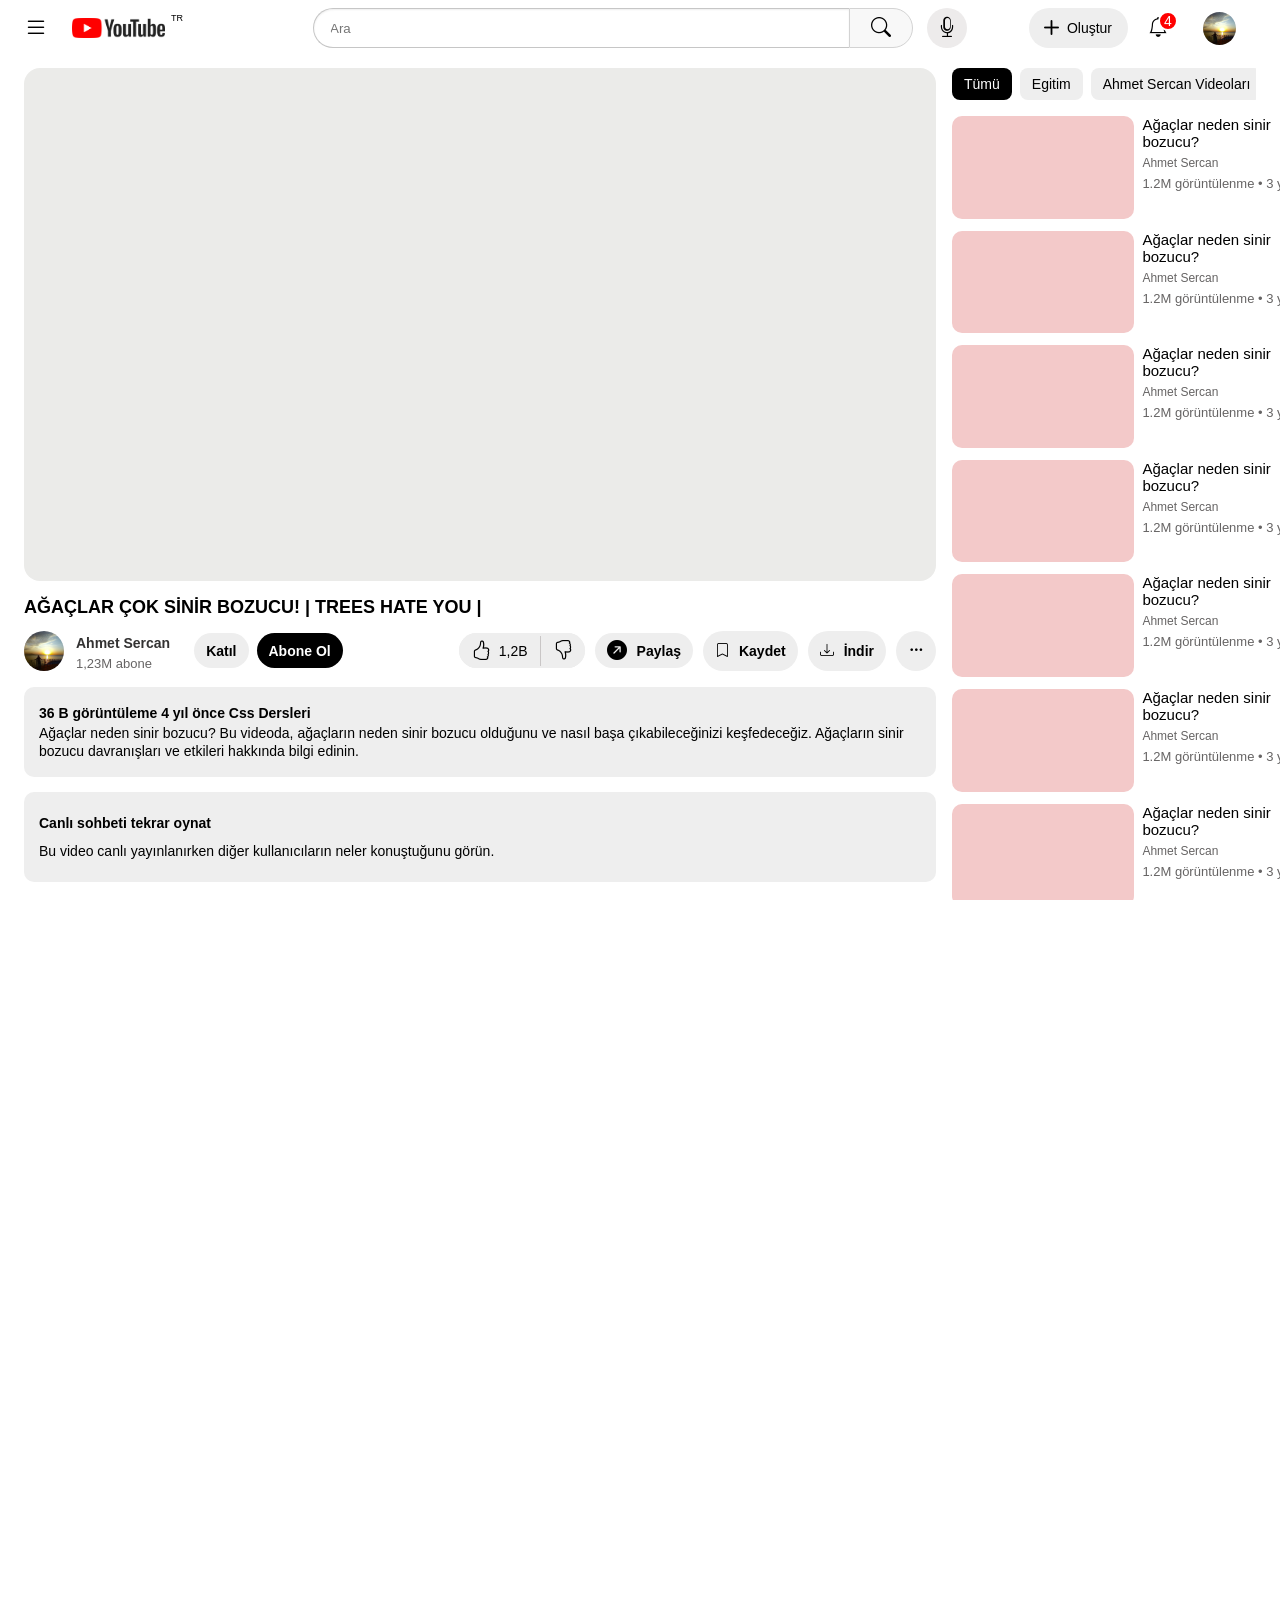
==== youtube-video-syfasi.html @ 2ee45dc4 "baslık degiştirme" ====
<!doctype html>
<html lang="en">
    <head>
        <meta charset="UTF-8" />
        <meta name="viewport" content="width=device-width, initial-scale=1.0" />
        <title>YouTube</title>
        <link rel="stylesheet" href="youtube-video-syfası.css" />
        <link rel="icon" type="image/svg+xml" href="youtube-svgrepo-com.svg" />
        <title>YouTube</title>
        <link
            href="https://cdn.jsdelivr.net/npm/bootstrap-icons@1.11.3/font/bootstrap-icons.css"
            rel="stylesheet"
            YouTubex
            Premium
        />
    </head>
    <body>
        <div class="header">
            <div class="header-left">
                <div class="justify">
                    <i class="bi bi-list"></i>
                </div>
                <div class="youtube-icon">
                    <img src="YouTube_Logo_2017.svg.png" alt="YouTube Logo" />
                    <p>TR</p>
                </div>
            </div>
            <div class="header-center">
                <div class="input-dis">
                    <div class="input-t">
                        <input placeholder="Ara" type="text" />
                    </div>
                    <button class="search-button">
                        <i class="bi bi-search"></i>
                    </button>
                </div>
                <div class="mini-input">
                    <button class="">
                        <i class="bi bi-search"></i>
                    </button>
                </div>
                <button class="mic">
                    <i class="bi bi-mic"></i>
                </button>
            </div>
            <div class="header-right">
                <div class="olustur">
                    <i class="arti bi bi-plus"></i>
                    <p>Oluştur</p>
                </div>
                <div class="bildirim">
                    <i class="bi bi-bell"></i>
                    <span class="bildirim-red">4</span>
                </div>
                <div class="header-foto">
                    <img src="ahmet-foto.png" alt="ahmet foto" />
                </div>
            </div>
        </div>
        <div class="video-container">
            <div class="video-sol">
                <div class="video-yeri"></div>
                <div class="yan-bosluklar">
                    <h3 class="video-title">
                        AĞAÇLAR ÇOK SİNİR BOZUCU! | TREES HATE YOU |
                    </h3>
                    <div class="video-nav">
                        <div class="video-nav-sol">
                            <div class="kanal-foto">
                                <img src="ahmet-foto.png" alt="kanal foto" />
                                <div class="kanal-text">
                                    <div class="kanal-isim">Ahmet Sercan</div>
                                    <div class="kanal-abone-sayisi">
                                        1,23M abone
                                    </div>
                                </div>
                            </div>
                            <div class="katil-btn">Katıl</div>
                            <div class="Abone-ol">Abone Ol</div>
                        </div>
                        <div class="video-nav-sag">
                            <div class="likeler">
                                <div class="like-btn">
                                    <i class="bi bi-hand-thumbs-up"></i>
                                    <span>1,2B</span>
                                </div>
                                <div class="dik-like-cizgi"></div>
                                <div class="dislike-btn">
                                    <i class="bi bi-hand-thumbs-down"></i>
                                </div>
                            </div>
                            <div class="paylas-btn">
                                <i class="bi bi-arrow-up-right-circle-fill"></i>
                                Paylaş
                            </div>
                            <div class="kaydet-btn">
                                <i class="bi bi-bookmark"></i>
                                Kaydet
                            </div>
                            <div class="indir-btn">
                                <i class="bi bi-download"></i>
                                İndir
                            </div>
                            <div class="uc-nokta-btn">
                                <i class="bi bi-three-dots"></i>
                            </div>
                        </div>
                    </div>
                    <div class="video-nav-aciklama-container">
                        <div class="video-nav-aciklama">
                            <div class="aciklama-baslik">
                                36 B görüntüleme 4 yıl önce Css Dersleri
                            </div>
                            Ağaçlar neden sinir bozucu? Bu videoda, ağaçların
                            neden sinir bozucu olduğunu ve nasıl başa
                            çıkabileceğinizi keşfedeceğiz. Ağaçların sinir
                            bozucu davranışları ve etkileri hakkında bilgi
                            edinin.
                        </div>
                        <div class="video-nav-aciklama">
                            <div class="aciklama-baslik-canli">
                                Canlı sohbeti tekrar oynat
                            </div>
                            Bu video canlı yayınlanırken diğer kullanıcıların
                            neler konuştuğunu görün.
                        </div>
                    </div>
                    <div class="video-yorum-container">
                        <div class="yorum-baslik">
                            <div class="yorum-sayisi">1,234 Yorum</div>
                            <div class="yorum-sirala">
                                <i class="bi bi-list-stars"></i> Sıralama ölçütü
                            </div>
                        </div>
                        <div class="yorum-input">
                            <img src="ahmet-foto.png" alt="ahmet foto" />
                            <input type="text" placeholder="Yorum ekleyin..." />
                        </div>

                        <div class="yorum-item">
                            <img src="ahmet-foto.png" alt="ahmet foto" />
                            <div class="yorum-item-orta">
                                <div class="yorum-title">
                                    @sercan
                                    <p>3 yıl önce</p>
                                </div>
                                <div class="yorum-text">
                                    Bu video çok iyi bir video, teşekkürler.
                                </div>
                                <div class="yorum-begeni">
                                    <i class="bi bi-hand-thumbs-up"></i>
                                    <span>13</span>
                                    <i class="bi bi-hand-thumbs-down"></i>
                                    <p>Yanıtla</p>
                                </div>
                            </div>
                            <div class="yorum-item-sag">
                                <i class="bi bi-three-dots-vertical"></i>
                            </div>
                        </div>
                        <div class="yorum-item">
                            <img src="ahmet-foto.png" alt="ahmet foto" />
                            <div class="yorum-item-orta">
                                <div class="yorum-title">
                                    @sercan
                                    <p>3 yıl önce</p>
                                </div>
                                <div class="yorum-text">
                                    Bu video çok iyi bir video, teşekkürler.
                                </div>
                                <div class="yorum-begeni">
                                    <i class="bi bi-hand-thumbs-up"></i>
                                    <span>13</span>
                                    <i class="bi bi-hand-thumbs-down"></i>
                                    <p>Yanıtla</p>
                                </div>
                            </div>
                            <div class="yorum-item-sag">
                                <i class="bi bi-three-dots-vertical"></i>
                            </div>
                        </div>
                        <div class="yorum-item">
                            <img src="ahmet-foto.png" alt="ahmet foto" />
                            <div class="yorum-item-orta">
                                <div class="yorum-title">
                                    @sercan
                                    <p>3 yıl önce</p>
                                </div>
                                <div class="yorum-text">
                                    Bu video çok iyi bir video, teşekkürler.
                                </div>
                                <div class="yorum-begeni">
                                    <i class="bi bi-hand-thumbs-up"></i>
                                    <span>13</span>
                                    <i class="bi bi-hand-thumbs-down"></i>
                                    <p>Yanıtla</p>
                                </div>
                            </div>
                            <div class="yorum-item-sag">
                                <i class="bi bi-three-dots-vertical"></i>
                            </div>
                        </div>
                        <div class="yorum-item">
                            <img src="ahmet-foto.png" alt="ahmet foto" />
                            <div class="yorum-item-orta">
                                <div class="yorum-title">
                                    @sercan
                                    <p>3 yıl önce</p>
                                </div>
                                <div class="yorum-text">
                                    Bu video çok iyi bir video, teşekkürler.
                                </div>
                                <div class="yorum-begeni">
                                    <i class="bi bi-hand-thumbs-up"></i>
                                    <span>13</span>
                                    <i class="bi bi-hand-thumbs-down"></i>
                                    <p>Yanıtla</p>
                                </div>
                            </div>
                            <div class="yorum-item-sag">
                                <i class="bi bi-three-dots-vertical"></i>
                            </div>
                        </div>
                        <div class="yorum-item">
                            <img src="ahmet-foto.png" alt="ahmet foto" />
                            <div class="yorum-item-orta">
                                <div class="yorum-title">
                                    @sercan
                                    <p>3 yıl önce</p>
                                </div>
                                <div class="yorum-text">
                                    Bu video çok iyi bir video, teşekkürler.
                                </div>
                                <div class="yorum-begeni">
                                    <i class="bi bi-hand-thumbs-up"></i>
                                    <span>13</span>
                                    <i class="bi bi-hand-thumbs-down"></i>
                                    <p>Yanıtla</p>
                                </div>
                            </div>
                            <div class="yorum-item-sag">
                                <i class="bi bi-three-dots-vertical"></i>
                            </div>
                        </div>
                        <div class="yorum-item">
                            <img src="ahmet-foto.png" alt="ahmet foto" />
                            <div class="yorum-item-orta">
                                <div class="yorum-title">
                                    @sercan
                                    <p>3 yıl önce</p>
                                </div>
                                <div class="yorum-text">
                                    Bu video çok iyi bir video, teşekkürler.
                                </div>
                                <div class="yorum-begeni">
                                    <i class="bi bi-hand-thumbs-up"></i>
                                    <span>13</span>
                                    <i class="bi bi-hand-thumbs-down"></i>
                                    <p>Yanıtla</p>
                                </div>
                            </div>
                            <div class="yorum-item-sag">
                                <i class="bi bi-three-dots-vertical"></i>
                            </div>
                        </div>
                        <div class="yorum-item">
                            <img src="ahmet-foto.png" alt="ahmet foto" />
                            <div class="yorum-item-orta">
                                <div class="yorum-title">
                                    @sercan
                                    <p>3 yıl önce</p>
                                </div>
                                <div class="yorum-text">
                                    Bu video çok iyi bir video, teşekkürler.
                                </div>
                                <div class="yorum-begeni">
                                    <i class="bi bi-hand-thumbs-up"></i>
                                    <span>13</span>
                                    <i class="bi bi-hand-thumbs-down"></i>
                                    <p>Yanıtla</p>
                                </div>
                            </div>
                            <div class="yorum-item-sag">
                                <i class="bi bi-three-dots-vertical"></i>
                            </div>
                        </div>
                        <div class="yorum-item">
                            <img src="ahmet-foto.png" alt="ahmet foto" />
                            <div class="yorum-item-orta">
                                <div class="yorum-title">
                                    @sercan
                                    <p>3 yıl önce</p>
                                </div>
                                <div class="yorum-text">
                                    Bu video çok iyi bir video, teşekkürler.
                                </div>
                                <div class="yorum-begeni">
                                    <i class="bi bi-hand-thumbs-up"></i>
                                    <span>13</span>
                                    <i class="bi bi-hand-thumbs-down"></i>
                                    <p>Yanıtla</p>
                                </div>
                            </div>
                            <div class="yorum-item-sag">
                                <i class="bi bi-three-dots-vertical"></i>
                            </div>
                        </div>
                        <div class="yorum-item">
                            <img src="ahmet-foto.png" alt="ahmet foto" />
                            <div class="yorum-item-orta">
                                <div class="yorum-title">
                                    @sercan
                                    <p>3 yıl önce</p>
                                </div>
                                <div class="yorum-text">
                                    Bu video çok iyi bir video, teşekkürler.
                                </div>
                                <div class="yorum-begeni">
                                    <i class="bi bi-hand-thumbs-up"></i>
                                    <span>13</span>
                                    <i class="bi bi-hand-thumbs-down"></i>
                                    <p>Yanıtla</p>
                                </div>
                            </div>
                            <div class="yorum-item-sag">
                                <i class="bi bi-three-dots-vertical"></i>
                            </div>
                        </div>
                        <div class="yorum-item">
                            <img src="ahmet-foto.png" alt="ahmet foto" />
                            <div class="yorum-item-orta">
                                <div class="yorum-title">
                                    @sercan
                                    <p>3 yıl önce</p>
                                </div>
                                <div class="yorum-text">
                                    Bu video çok iyi bir video, teşekkürler.
                                </div>
                                <div class="yorum-begeni">
                                    <i class="bi bi-hand-thumbs-up"></i>
                                    <span>13</span>
                                    <i class="bi bi-hand-thumbs-down"></i>
                                    <p>Yanıtla</p>
                                </div>
                            </div>
                            <div class="yorum-item-sag">
                                <i class="bi bi-three-dots-vertical"></i>
                            </div>
                        </div>
                        <div class="yorum-item">
                            <img src="ahmet-foto.png" alt="ahmet foto" />
                            <div class="yorum-item-orta">
                                <div class="yorum-title">
                                    @sercan
                                    <p>3 yıl önce</p>
                                </div>
                                <div class="yorum-text">
                                    Bu video çok iyi bir video, teşekkürler.
                                </div>
                                <div class="yorum-begeni">
                                    <i class="bi bi-hand-thumbs-up"></i>
                                    <span>13</span>
                                    <i class="bi bi-hand-thumbs-down"></i>
                                    <p>Yanıtla</p>
                                </div>
                            </div>
                            <div class="yorum-item-sag">
                                <i class="bi bi-three-dots-vertical"></i>
                            </div>
                        </div>
                        <div class="yorum-item">
                            <img src="ahmet-foto.png" alt="ahmet foto" />
                            <div class="yorum-item-orta">
                                <div class="yorum-title">
                                    @sercan
                                    <p>3 yıl önce</p>
                                </div>
                                <div class="yorum-text">
                                    Bu video çok iyi bir video, teşekkürler.
                                </div>
                                <div class="yorum-begeni">
                                    <i class="bi bi-hand-thumbs-up"></i>
                                    <span>13</span>
                                    <i class="bi bi-hand-thumbs-down"></i>
                                    <p>Yanıtla</p>
                                </div>
                            </div>
                            <div class="yorum-item-sag">
                                <i class="bi bi-three-dots-vertical"></i>
                            </div>
                        </div>
                        <div class="yorum-item">
                            <img src="ahmet-foto.png" alt="ahmet foto" />
                            <div class="yorum-item-orta">
                                <div class="yorum-title">
                                    @sercan
                                    <p>3 yıl önce</p>
                                </div>
                                <div class="yorum-text">
                                    Bu video çok iyi bir video, teşekkürler.
                                </div>
                                <div class="yorum-begeni">
                                    <i class="bi bi-hand-thumbs-up"></i>
                                    <span>13</span>
                                    <i class="bi bi-hand-thumbs-down"></i>
                                    <p>Yanıtla</p>
                                </div>
                            </div>
                            <div class="yorum-item-sag">
                                <i class="bi bi-three-dots-vertical"></i>
                            </div>
                        </div>
                        <div class="yorum-item">
                            <img src="ahmet-foto.png" alt="ahmet foto" />
                            <div class="yorum-item-orta">
                                <div class="yorum-title">
                                    @sercan
                                    <p>3 yıl önce</p>
                                </div>
                                <div class="yorum-text">
                                    Bu video çok iyi bir video, teşekkürler.
                                </div>
                                <div class="yorum-begeni">
                                    <i class="bi bi-hand-thumbs-up"></i>
                                    <span>13</span>
                                    <i class="bi bi-hand-thumbs-down"></i>
                                    <p>Yanıtla</p>
                                </div>
                            </div>
                            <div class="yorum-item-sag">
                                <i class="bi bi-three-dots-vertical"></i>
                            </div>
                        </div>
                        <div class="yorum-item">
                            <img src="ahmet-foto.png" alt="ahmet foto" />
                            <div class="yorum-item-orta">
                                <div class="yorum-title">
                                    @sercan
                                    <p>3 yıl önce</p>
                                </div>
                                <div class="yorum-text">
                                    Bu video çok iyi bir video, teşekkürler.
                                </div>
                                <div class="yorum-begeni">
                                    <i class="bi bi-hand-thumbs-up"></i>
                                    <span>13</span>
                                    <i class="bi bi-hand-thumbs-down"></i>
                                    <p>Yanıtla</p>
                                </div>
                            </div>
                            <div class="yorum-item-sag">
                                <i class="bi bi-three-dots-vertical"></i>
                            </div>
                        </div>
                    </div>
                </div>
            </div>
            <div class="video-sag">
                <div class="video-sag-navbar">
                    <div class="video-sag-nav-item">
                        <p>Tümü</p>
                    </div>
                    <div class="video-sag-nav-item">
                        <p>Egitim</p>
                    </div>
                    <div class="video-sag-nav-item">
                        <p>Ahmet Sercan Videoları</p>
                    </div>
                    <div class="video-sag-nav-item">
                        <p>İlgili</p>
                    </div>
                    <div class="video-sag-nav-item">
                        <p>Canlı Yayınlar</p>
                    </div>
                    <div class="video-sag-nav-item">
                        <p>Sıradaki</p>
                    </div>
                    <div class="video-sag-nav-item">
                        <p>Size özel</p>
                    </div>
                    <div class="video-sag-nav-item"><p>İzlenenler</p></div>
                </div>
                <div class="mobil-video-grid">
                    <div class="mobil-video-card">
                        <a href="youtube-video-syfası.html">
                            <div class="mobil-video-yeri">
                                <img
                                    src="Ekran görüntüsü 2026-05-04 115736.png"
                                    alt=""
                                />
                            </div>

                            <div class="mobil-video-info">
                                <div class="mobil-channel-avatar">
                                    <img
                                        src="ahmet-foto.png"
                                        alt="ahmet foto"
                                    />
                                </div>

                                <div class="mobil-text">
                                    <h4>Türkiye'nin Hipersonik Füzeler Çağı</h4>
                                    <h4>Başlıyor | Murat İkinci | Sahne #3</h4>
                                    <p>
                                        gdh TV
                                        <i class="bi bi-check-circle-fill"></i>
                                        ve Sahne!
                                    </p>
                                    <span>112 B görüntülenme • 4 ay önce</span>
                                </div>
                            </div>
                        </a>
                    </div>

                    <div class="mobil-video-card">
                        <a href="youtube-video-syfası.html">
                            <div class="mobil-video-yeri">
                                <img
                                    src="Ekran görüntüsü 2026-05-04 115736.png"
                                    alt=""
                                />
                            </div>

                            <div class="mobil-video-info">
                                <div class="mobil-channel-avatar">
                                    <img
                                        src="ahmet-foto.png"
                                        alt="ahmet foto"
                                    />
                                </div>

                                <div class="mobil-text">
                                    <h4>Türkiye'nin Hipersonik Füzeler Çağı</h4>
                                    <h4>Başlıyor | Murat İkinci | Sahne #3</h4>
                                    <p>
                                        gdh TV
                                        <i class="bi bi-check-circle-fill"></i>
                                        ve Sahne!
                                    </p>
                                    <span>112 B görüntülenme • 4 ay önce</span>
                                </div>
                            </div>
                        </a>
                    </div>

                    <div class="mobil-video-card">
                        <a href="youtube-video-syfası.html">
                            <div class="mobil-video-yeri">
                                <img
                                    src="Ekran görüntüsü 2026-05-04 115736.png"
                                    alt=""
                                />
                            </div>

                            <div class="mobil-video-info">
                                <div class="mobil-channel-avatar">
                                    <img
                                        src="ahmet-foto.png"
                                        alt="ahmet foto"
                                    />
                                </div>

                                <div class="mobil-text">
                                    <h4>Türkiye'nin Hipersonik Füzeler Çağı</h4>
                                    <h4>Başlıyor | Murat İkinci | Sahne #3</h4>
                                    <p>
                                        gdh TV
                                        <i class="bi bi-check-circle-fill"></i>
                                        ve Sahne!
                                    </p>
                                    <span>112 B görüntülenme • 4 ay önce</span>
                                </div>
                            </div>
                        </a>
                    </div>

                    <div class="mobil-video-card">
                        <a href="youtube-video-syfası.html">
                            <div class="mobil-video-yeri">
                                <img
                                    src="Ekran görüntüsü 2026-05-04 115736.png"
                                    alt=""
                                />
                            </div>

                            <div class="mobil-video-info">
                                <div class="mobil-channel-avatar">
                                    <img
                                        src="ahmet-foto.png"
                                        alt="ahmet foto"
                                    />
                                </div>

                                <div class="mobil-text">
                                    <h4>Türkiye'nin Hipersonik Füzeler Çağı</h4>
                                    <h4>Başlıyor | Murat İkinci | Sahne #3</h4>
                                    <p>
                                        gdh TV
                                        <i class="bi bi-check-circle-fill"></i>
                                        ve Sahne!
                                    </p>
                                    <span>112 B görüntülenme • 4 ay önce</span>
                                </div>
                            </div>
                        </a>
                    </div>

                    <div class="mobil-video-card">
                        <a href="youtube-video-syfası.html">
                            <div class="mobil-video-yeri">
                                <img
                                    src="Ekran görüntüsü 2026-05-04 115736.png"
                                    alt=""
                                />
                            </div>

                            <div class="mobil-video-info">
                                <div class="mobil-channel-avatar">
                                    <img
                                        src="ahmet-foto.png"
                                        alt="ahmet foto"
                                    />
                                </div>

                                <div class="mobil-text">
                                    <h4>Türkiye'nin Hipersonik Füzeler Çağı</h4>
                                    <h4>Başlıyor | Murat İkinci | Sahne #3</h4>
                                    <p>
                                        gdh TV
                                        <i class="bi bi-check-circle-fill"></i>
                                        ve Sahne!
                                    </p>
                                    <span>112 B görüntülenme • 4 ay önce</span>
                                </div>
                            </div>
                        </a>
                    </div>

                    <div class="mobil-video-card">
                        <a href="youtube-video-syfası.html">
                            <div class="mobil-video-yeri">
                                <img
                                    src="Ekran görüntüsü 2026-05-04 115736.png"
                                    alt=""
                                />
                            </div>

                            <div class="mobil-video-info">
                                <div class="mobil-channel-avatar">
                                    <img
                                        src="ahmet-foto.png"
                                        alt="ahmet foto"
                                    />
                                </div>

                                <div class="mobil-text">
                                    <h4>Türkiye'nin Hipersonik Füzeler Çağı</h4>
                                    <h4>Başlıyor | Murat İkinci | Sahne #3</h4>
                                    <p>
                                        gdh TV
                                        <i class="bi bi-check-circle-fill"></i>
                                        ve Sahne!
                                    </p>
                                    <span>112 B görüntülenme • 4 ay önce</span>
                                </div>
                            </div>
                        </a>
                    </div>

                    <div class="mobil-video-card">
                        <div class="mobil-video-yeri">
                            <img
                                src="Ekran görüntüsü 2026-05-04 115736.png"
                                alt=""
                            />
                        </div>

                        <div class="mobil-video-info">
                            <div class="mobil-channel-avatar">
                                <img src="ahmet-foto.png" alt="ahmet foto" />
                            </div>

                            <div class="mobil-text">
                                <h4>Türkiye'nin Hipersonik Füzeler Çağı</h4>
                                <h4>Başlıyor | Murat İkinci | Sahne #3</h4>
                                <p>
                                    gdh TV
                                    <i class="bi bi-check-circle-fill"></i>
                                    ve Sahne!
                                </p>
                                <span>112 B görüntülenme • 4 ay önce</span>
                            </div>
                        </div>
                    </div>
                </div>
                <div class="video-sag-videolar">
                    <div class="video-sag-video-card">
                        <div class="card-video"></div>

                        <div class="card-chat">
                            <div class="card-title">
                                Ağaçlar neden sinir bozucu?
                            </div>
                            <div class="card-kanal">Ahmet Sercan</div>
                            <div class="card-bilgi">
                                1.2M görüntülenme • 3 yıl önce
                            </div>
                        </div>
                    </div>
                    <div class="video-sag-video-card">
                        <div class="card-video"></div>

                        <div class="card-chat">
                            <div class="card-title">
                                Ağaçlar neden sinir bozucu?
                            </div>
                            <div class="card-kanal">Ahmet Sercan</div>
                            <div class="card-bilgi">
                                1.2M görüntülenme • 3 yıl önce
                            </div>
                        </div>
                    </div>
                    <div class="video-sag-video-card">
                        <div class="card-video"></div>

                        <div class="card-chat">
                            <div class="card-title">
                                Ağaçlar neden sinir bozucu?
                            </div>
                            <div class="card-kanal">Ahmet Sercan</div>
                            <div class="card-bilgi">
                                1.2M görüntülenme • 3 yıl önce
                            </div>
                        </div>
                    </div>
                    <div class="video-sag-video-card">
                        <div class="card-video"></div>

                        <div class="card-chat">
                            <div class="card-title">
                                Ağaçlar neden sinir bozucu?
                            </div>
                            <div class="card-kanal">Ahmet Sercan</div>
                            <div class="card-bilgi">
                                1.2M görüntülenme • 3 yıl önce
                            </div>
                        </div>
                    </div>
                    <div class="video-sag-video-card">
                        <div class="card-video"></div>

                        <div class="card-chat">
                            <div class="card-title">
                                Ağaçlar neden sinir bozucu?
                            </div>
                            <div class="card-kanal">Ahmet Sercan</div>
                            <div class="card-bilgi">
                                1.2M görüntülenme • 3 yıl önce
                            </div>
                        </div>
                        3
                    </div>
                    <div class="video-sag-video-card">
                        <div class="card-video"></div>

                        <div class="card-chat">
                            <div class="card-title">
                                Ağaçlar neden sinir bozucu?
                            </div>
                            <div class="card-kanal">Ahmet Sercan</div>
                            <div class="card-bilgi">
                                1.2M görüntülenme • 3 yıl önce
                            </div>
                        </div>
                    </div>
                    <div class="video-sag-video-card">
                        <div class="card-video"></div>

                        <div class="card-chat">
                            <div class="card-title">
                                Ağaçlar neden sinir bozucu?
                            </div>
                            <div class="card-kanal">Ahmet Sercan</div>
                            <div class="card-bilgi">
                                1.2M görüntülenme • 3 yıl önce
                            </div>
                        </div>
                    </div>
                    <div class="video-sag-video-card">
                        <div class="card-video"></div>

                        <div class="card-chat">
                            <div class="card-title">
                                Ağaçlar neden sinir bozucu?
                            </div>
                            <div class="card-kanal">Ahmet Sercan</div>
                            <div class="card-bilgi">
                                1.2M görüntülenme • 3 yıl önce
                            </div>
                        </div>
                    </div>
                    <div class="video-sag-video-card">
                        <div class="card-video"></div>

                        <div class="card-chat">
                            <div class="card-title">
                                Ağaçlar neden sinir bozucu?
                            </div>
                            <div class="card-kanal">Ahmet Sercan</div>
                            <div class="card-bilgi">
                                1.2M görüntülenme • 3 yıl önce
                            </div>
                        </div>
                    </div>
                    <div class="video-sag-video-card">
                        <div class="card-video"></div>

                        <div class="card-chat">
                            <div class="card-title">
                                Ağaçlar neden sinir bozucu?
                            </div>
                            <div class="card-kanal">Ahmet Sercan</div>
                            <div class="card-bilgi">
                                1.2M görüntülenme • 3 yıl önce
                            </div>
                        </div>
                    </div>
                    <div class="video-sag-video-card">
                        <div class="card-video"></div>

                        <div class="card-chat">
                            <div class="card-title">
                                Ağaçlar neden sinir bozucu?
                            </div>
                            <div class="card-kanal">Ahmet Sercan</div>
                            <div class="card-bilgi">
                                1.2M görüntülenme • 3 yıl önce
                            </div>
                        </div>
                    </div>
                    <div class="video-sag-video-card">
                        <div class="card-video"></div>

                        <div class="card-chat">
                            <div class="card-title">
                                Ağaçlar neden sinir bozucu?
                            </div>
                            <div class="card-kanal">Ahmet Sercan</div>
                            <div class="card-bilgi">
                                1.2M görüntülenme • 3 yıl önce
                            </div>
                        </div>
                    </div>
                    <div class="video-sag-video-card">
                        <div class="card-video"></div>

                        <div class="card-chat">
                            <div class="card-title">
                                Ağaçlar neden sinir bozucu?
                            </div>
                            <div class="card-kanal">Ahmet Sercan</div>
                            <div class="card-bilgi">
                                1.2M görüntülenme • 3 yıl önce
                            </div>
                        </div>
                    </div>
                    <div class="video-sag-video-card">
                        <div class="card-video"></div>

                        <div class="card-chat">
                            <div class="card-title">
                                Ağaçlar neden sinir bozucu?
                            </div>
                            <div class="card-kanal">Ahmet Sercan</div>
                            <div class="card-bilgi">
                                1.2M görüntülenme • 3 yıl önce
                            </div>
                        </div>
                    </div>
                    <div class="video-sag-video-card">
                        <div class="card-video"></div>

                        <div class="card-chat">
                            <div class="card-title">
                                Ağaçlar neden sinir bozucu?
                            </div>
                            <div class="card-kanal">Ahmet Sercan</div>
                            <div class="card-bilgi">
                                1.2M görüntülenme • 3 yıl önce
                            </div>
                        </div>
                    </div>
                    <div class="video-sag-video-card">
                        <div class="card-video"></div>

                        <div class="card-chat">
                            <div class="card-title">
                                Ağaçlar neden sinir bozucu?
                            </div>
                            <div class="card-kanal">Ahmet Sercan</div>
                            <div class="card-bilgi">
                                1.2M görüntülenme • 3 yıl önce
                            </div>
                        </div>
                    </div>
                    <div class="video-sag-video-card">
                        <div class="card-video"></div>

                        <div class="card-chat">
                            <div class="card-title">
                                Ağaçlar neden sinir bozucu?
                            </div>
                            <div class="card-kanal">Ahmet Sercan</div>
                            <div class="card-bilgi">
                                1.2M görüntülenme • 3 yıl önce
                            </div>
                        </div>
                    </div>
                    <div class="video-sag-video-card">
                        <div class="card-video"></div>

                        <div class="card-chat">
                            <div class="card-title">
                                Ağaçlar neden sinir bozucu?
                            </div>
                            <div class="card-kanal">Ahmet Sercan</div>
                            <div class="card-bilgi">
                                1.2M görüntülenme • 3 yıl önce
                            </div>
                        </div>
                    </div>
                </div>
            </div>
            <div class="mobil-video-yorum-container">
                <div class="mobil-yorum-baslik">
                    <div class="mobil-yorum-sayisi">1,234 Yorum</div>
                    <div class="mobil-yorum-sirala">
                        <i class="bi bi-list-stars"></i> Sıralama ölçütü
                    </div>
                </div>
                <div class="mobil-yorum-input">
                    <img src="ahmet-foto.png" alt="ahmet foto" />
                    <input type="text" placeholder="Yorum ekleyin..." />
                </div>
                <div class="mobil-yorum-item">
                    <img src="ahmet-foto.png" alt="ahmet foto" />

                    <div class="mobil-yorum-item-orta">
                        <div class="mobil-yorum-title">
                            @sercan
                            <p>3 yıl önce</p>
                        </div>

                        <div class="mobil-yorum-text">
                            Bu video çok iyi bir video, teşekkürler.
                        </div>

                        <div class="mobil-yorum-begeni">
                            <i class="bi bi-hand-thumbs-up"></i>
                            <span>13</span>

                            <i class="bi bi-hand-thumbs-down"></i>

                            <p>Yanıtla</p>
                        </div>
                    </div>

                    <div class="mobil-yorum-item-sag">
                        <i class="bi bi-three-dots-vertical"></i>
                    </div>
                </div>
                <div class="mobil-yorum-item">
                    <img src="ahmet-foto.png" alt="ahmet foto" />

                    <div class="mobil-yorum-item-orta">
                        <div class="mobil-yorum-title">
                            @sercan
                            <p>3 yıl önce</p>
                        </div>

                        <div class="mobil-yorum-text">
                            Bu video çok iyi bir video, teşekkürler.
                        </div>

                        <div class="mobil-yorum-begeni">
                            <i class="bi bi-hand-thumbs-up"></i>
                            <span>13</span>

                            <i class="bi bi-hand-thumbs-down"></i>

                            <p>Yanıtla</p>
                        </div>
                    </div>

                    <div class="mobil-yorum-item-sag">
                        <i class="bi bi-three-dots-vertical"></i>
                    </div>
                </div>
                <div class="mobil-yorum-item">
                    <img src="ahmet-foto.png" alt="ahmet foto" />

                    <div class="mobil-yorum-item-orta">
                        <div class="mobil-yorum-title">
                            @sercan
                            <p>3 yıl önce</p>
                        </div>

                        <div class="mobil-yorum-text">
                            Bu video çok iyi bir video, teşekkürler.
                        </div>

                        <div class="mobil-yorum-begeni">
                            <i class="bi bi-hand-thumbs-up"></i>
                            <span>13</span>

                            <i class="bi bi-hand-thumbs-down"></i>

                            <p>Yanıtla</p>
                        </div>
                    </div>

                    <div class="mobil-yorum-item-sag">
                        <i class="bi bi-three-dots-vertical"></i>
                    </div>
                </div>
                <div class="mobil-yorum-item">
                    <img src="ahmet-foto.png" alt="ahmet foto" />

                    <div class="mobil-yorum-item-orta">
                        <div class="mobil-yorum-title">
                            @sercan
                            <p>3 yıl önce</p>
                        </div>

                        <div class="mobil-yorum-text">
                            Bu video çok iyi bir video, teşekkürler.
                        </div>

                        <div class="mobil-yorum-begeni">
                            <i class="bi bi-hand-thumbs-up"></i>
                            <span>13</span>

                            <i class="bi bi-hand-thumbs-down"></i>

                            <p>Yanıtla</p>
                        </div>
                    </div>

                    <div class="mobil-yorum-item-sag">
                        <i class="bi bi-three-dots-vertical"></i>
                    </div>
                </div>
                <div class="mobil-yorum-item">
                    <img src="ahmet-foto.png" alt="ahmet foto" />

                    <div class="mobil-yorum-item-orta">
                        <div class="mobil-yorum-title">
                            @sercan
                            <p>3 yıl önce</p>
                        </div>

                        <div class="mobil-yorum-text">
                            Bu video çok iyi bir video, teşekkürler.
                        </div>

                        <div class="mobil-yorum-begeni">
                            <i class="bi bi-hand-thumbs-up"></i>
                            <span>13</span>

                            <i class="bi bi-hand-thumbs-down"></i>

                            <p>Yanıtla</p>
                        </div>
                    </div>

                    <div class="mobil-yorum-item-sag">
                        <i class="bi bi-three-dots-vertical"></i>
                    </div>
                </div>
                <div class="mobil-yorum-item">
                    <img src="ahmet-foto.png" alt="ahmet foto" />

                    <div class="mobil-yorum-item-orta">
                        <div class="mobil-yorum-title">
                            @sercan
                            <p>3 yıl önce</p>
                        </div>

                        <div class="mobil-yorum-text">
                            Bu video çok iyi bir video, teşekkürler.
                        </div>

                        <div class="mobil-yorum-begeni">
                            <i class="bi bi-hand-thumbs-up"></i>
                            <span>13</span>

                            <i class="bi bi-hand-thumbs-down"></i>

                            <p>Yanıtla</p>
                        </div>
                    </div>

                    <div class="mobil-yorum-item-sag">
                        <i class="bi bi-three-dots-vertical"></i>
                    </div>
                </div>
                <div class="mobil-yorum-item">
                    <img src="ahmet-foto.png" alt="ahmet foto" />

                    <div class="mobil-yorum-item-orta">
                        <div class="mobil-yorum-title">
                            @sercan
                            <p>3 yıl önce</p>
                        </div>

                        <div class="mobil-yorum-text">
                            Bu video çok iyi bir video, teşekkürler.
                        </div>

                        <div class="mobil-yorum-begeni">
                            <i class="bi bi-hand-thumbs-up"></i>
                            <span>13</span>

                            <i class="bi bi-hand-thumbs-down"></i>

                            <p>Yanıtla</p>
                        </div>
                    </div>

                    <div class="mobil-yorum-item-sag">
                        <i class="bi bi-three-dots-vertical"></i>
                    </div>
                </div>
                <div class="mobil-yorum-item">
                    <img src="ahmet-foto.png" alt="ahmet foto" />

                    <div class="mobil-yorum-item-orta">
                        <div class="mobil-yorum-title">
                            @sercan
                            <p>3 yıl önce</p>
                        </div>

                        <div class="mobil-yorum-text">
                            Bu video çok iyi bir video, teşekkürler.
                        </div>

                        <div class="mobil-yorum-begeni">
                            <i class="bi bi-hand-thumbs-up"></i>
                            <span>13</span>

                            <i class="bi bi-hand-thumbs-down"></i>

                            <p>Yanıtla</p>
                        </div>
                    </div>

                    <div class="mobil-yorum-item-sag">
                        <i class="bi bi-three-dots-vertical"></i>
                    </div>
                </div>
            </div>
        </div>
    </body>
</html>
---- youtube-video-syfası.css ----
* {
    margin: 0;
    padding: 0;
    box-sizing: border-box;
    outline: 0;
    text-decoration: none;
    outline: none;

}

html,
body {
    height: 100%;
    font-family: Arial;
    overflow-x: hidden;
}


.header {
    display: flex;
    flex-direction: row;
    justify-content: space-between;
    align-items: center;

    position: sticky;
    
    top: 0;

    left: 0;
    right: 0;
    width: 100%;

    height: 56px;

    padding: 0 16px;
    z-index: 1000;
    background-color: white;
}

.header-left {
    display: flex;
    align-items: center;
    gap: 16px;
    flex-shrink: 0;
}

.justify {
    width: 40px;
    height: 40px;
    display: flex;
    align-items: center;
    justify-content: center;
}

.justify i {
    font-size: 24px;
}

.justify:hover {
    background-color: #eee;
    border-radius: 1000px;
    width: 40px;
    height: 40px;
}

.youtube-icon {
    display: flex;
    align-items: center;
}

.youtube-icon img {
    width: 93px;
}

.youtube-icon p {
    font-size: 9px;
    font-weight: 200;
    margin: 0 0 20px 6px;
}



.header-center {
    display: flex;
    flex: 0 1 762px;
    align-items: center;
    min-width: 0;
    flex-shrink: 1;
    max-width: 730px;
}

.input-dis {
    display: flex;
    flex: 1;
    position: relative;
    margin: 0 0 0 40px;
    height: 40px;
    padding: 0 4px;
    color: black;
}

.input-t {
    position: relative;
    align-items: center;
    border: 1px solid;
    border-color: #c6c6c6;
    border-right: 0;
    background-color: var(--t518e925f61bdcb91);
    box-shadow: inset 0 1px 2px #eee;
    border-radius: 40px 0 0 40px;
    margin-left: 32px;
    padding: 0 4px 0 16px;
    display: flex;
    flex: 1;
    flex-shrink: 1;
    cursor: text;
}

.input-t input {
    display: flex;
    flex: 1;
    border: none;
    border-radius: 40px 0 0 40px;
    min-width: none;
    width: 100%;
    background-color: transparent;
}


.search-button {
    border: 1px solid #d3d3d3;
    background-color: #f8f8f8;
    width: 64px;
    border-radius: 0 40px 40px 0;
    justify-content: center;
    cursor: pointer;
    padding: 0;
    margin: 0;
    color: inherit;
}

.search-button:hover {
    background-color: #e3e2e2;
}

.search-button i {
    font-size: 20px;
}

.mic {
    border-radius: 1000px;
    margin-left: 10px;
    background-color: #edebeb;
    width: 40px;
    height: 40px;
    border: none;
    flex-shrink: 0;
}

.mic:hover {
    background-color: #d5d5d5;
}

.mic i {
    font-size: 20px;
}



.header-right {
    display: flex;
    align-items: center;
    justify-content: flex-end;
    min-width: 215px;
    gap: 10px;
    flex-shrink: 0;
    margin-right: 28px;
}

.olustur {
    display: flex;
    align-items: center;
    justify-content: center;

    background-color: #eee;
    border-radius: 20px;

    height: 40px;
    padding: 0 16px 0 8px;
}

.olustur:hover {
    background-color: rgb(213, 212, 212);
}

.olustur i {
    font-size: 30px;
}

.olustur p {
    font-size: 14px;
}


.bildirim {
    display: flex;
    align-items: center;
    justify-content: center;
    position: relative;

    border-radius: 1000px;

    height: 40px;
    width: 40px;
}

.bildirim:hover {
    background-color: rgb(225, 223, 223);
}

.bildirim i {
    font-size: 20px;
}

.bildirim span {
    font-size: 14px;
    color: white;
}

.bildirim-red {
    display: flex;
    justify-content: center;
    align-items: center;

    position: absolute;
    top: 3px;
    right: 0;

    width: 20px;

    background-color: red;
    border-radius: 1000px;
    border: 2px solid white;
}

.header-foto {
    display: flex;
    align-items: center;
    justify-content: center;
    margin-left: 15px;
}

.header-foto img {
    width: 33px;
    height: 33px;
    border-radius: 1000px;
}







.video-container{
    display: flex;
    gap: 16px;
    padding-left: clamp(10px, 2vw, 24px);
    padding-top: clamp(10px, 2vw, 12px);
    padding-right: clamp(10px, 2vw, 24px);
    padding-bottom: clamp(10px, 2vw, 24px);

    justify-content: center;
}


.video-sol{
    flex: 3;
    min-width: 0;
       max-width:1000px;
}


.video-sag{
    flex: 1;
    min-width: 300px;
}

.video-yeri{
    width: 100%;
    aspect-ratio: 16 / 9;
    border-radius: 16px;
    overflow: hidden;
    background-color: #ebebe9;
}


.video-title{
    font-size: 18px;
    font-weight: 600;
    color: rgb(0, 0, 0);
    font-family: Roboto, "Arial", sans-serif;
    margin: 16px 0 12px 0;
}


.video-nav{
    display: flex;
    justify-content: space-between;
    align-items: center;
    gap: 10px;
}
.video-nav-sol{
    display: flex;
    align-items: center;
}
.video-nav-sol .kanal-foto{
    display: flex;
    align-items: center;
    justify-content: center;
    gap: 12px;
    margin-right: 24px;
}

.video-nav-sol .kanal-foto img{
    width: 40px;
    height: 40px;
    border-radius: 1000px;
    cursor: pointer;
}
.video-nav-sol .kanal-foto .kanal-text{
    display: flex;
    flex-direction: column;
    gap: 5px;
    margin-top: 5px;
    white-space: nowrap;

}
.video-nav-sol  .kanal-isim{
    font-size: 14px;
    font-weight: 600;
    color: rgb(51, 50, 50);
    cursor: pointer;
}

.video-nav-sol .kanal-foto .kanal-abone-sayisi{
    font-size: 13px;
    color: rgb(102, 100, 100);
}

.video-nav-sol .katil-btn{
    display: flex;
    align-items: center;
    justify-content: center;
    background-color: #eee;
    color: rgb(0, 0, 0);
    font-size: 14px;
    font-weight: 600;
    border-radius: 20px;
    padding: 0 12px;
    height: 35px;
    margin-right: 8px;
    cursor: pointer;
    white-space: nowrap;

}


.video-nav-sol .Abone-ol{
    display: flex;
    align-items: center;
    justify-content: center;
    background-color: rgb(0, 0, 0);
    color: white;
    font-size: 14px;
    font-weight: 600;
    border-radius: 20px;
    padding: 0 12px;
    height: 35px;
    cursor: pointer;
    white-space: nowrap;

}






.video-nav-sag{
    display: flex;
    align-items: center;
    gap: 10px;
}
.video-nav-sag .likeler{
    display: flex;
    align-items: center;
    justify-content: center;
    color: rgb(0, 0, 0);
    font-size: 14px;
    font-weight: 500;
    background-color: #eee;
    border-radius: 20px;
    height: 35px;
    white-space: nowrap;
    cursor: pointer;
}
.video-nav-sag .dislike-btn{
    display: flex;
    align-items: center;
    justify-content: center;
    color: rgb(0, 0, 0);
    font-size: 14px;
    font-weight: 500;
    background-color: #eee;
    height: 35px;
    padding: 0 12px;
    border-top-right-radius: 20px;
    border-bottom-right-radius: 20px;
    white-space: nowrap;


}
.video-nav-sag .like-btn {
    display: flex;
    align-items: center;
    justify-content: center;
    gap: 8px;
    color: rgb(0, 0, 0);
    font-size: 14px;
    font-weight: 500;
    background-color: #eee;
    border-top-left-radius: 20px;
    border-bottom-left-radius: 20px;
    height: 35px;
    padding: 0 12px;
    cursor: pointer;
    white-space: nowrap;

}

.like-btn i, .dislike-btn i{
    font-size: 20px;
}

.like-btn:hover, .dislike-btn:hover{
    background-color: rgb(213, 212, 212);
}


.dik-like-cizgi{
    width: 1px;
    height: 30px;
    background-color: rgb(201, 198, 198);
}


.video-nav-sag .paylas-btn{
    display: flex;
    align-items: center;
    justify-content: center;
    color: rgb(0, 0, 0);
    font-size: 14px;
    font-weight: 600;
    background-color: #eee;
    border-radius: 20px;
    height: 35px;
    padding: 0 12px;

    gap: 10px;
    cursor: pointer;
    white-space: nowrap;

}

.video-nav-sag 
.kaydet-btn i
.indir-btn i
,.paylas-btn i{
    font-size: 20px;
}   
.video-nav-sag 
.kaydet-btn:hover,
.indir-btn:hover,
.uc-nokta-btn:hover,
.paylas-btn:hover{
    background-color: rgb(213, 212, 212);
}


 .kaydet-btn{
    display: flex;
    align-items: center;
    justify-content: center;
    color: rgb(0, 0, 0);
    font-size: 14px;
    font-weight: 600;
    background-color: #eee;
    border-radius: 20px;
    height: 40px;
    padding: 0 12px;
    gap: 10px;
    white-space: nowrap;
    cursor: pointer;
}

.indir-btn{
    display: flex;
    align-items: center;
    justify-content: center;
    color: rgb(0, 0, 0);
    font-size: 14px;
    font-weight: 600;
    background-color: #eee;
    border-radius: 20px;
    height: 40px;
    padding: 0 12px;

    gap: 10px;
    white-space: nowrap;
    cursor: pointer;
}


.uc-nokta-btn{
    display: flex;
    align-items: center;
    justify-content: center;
    color: rgb(0, 0, 0);
    font-size: 14px;
    font-weight: 500;
    background-color: #eee;
    border-radius: 20px;
    height: 40px;
    width: 40px;
    gap: 10px;
    cursor: pointer;
}





.video-nav-aciklama-container{
    display: flex;
    align-items: center;
    justify-content: space-between;
    width: 100%;
    margin-top: 16px;
    gap: 15px;
}


.video-nav-aciklama {
    display: flex;
    align-items: center;
    justify-content: center;
    flex-direction: column;
    background-color: #eee;
    padding: 15px;
    border-radius: 10px;
    font-size: 14px;
    font-weight: 400;
    line-height: 18px;
    color: rgb(0, 0, 0);
    width: 50%;
    height: 90px;
    cursor: pointer;
}

.video-nav-aciklama .aciklama-baslik{
    font-size: 14px;
    font-weight: 600;
    color: rgb(0, 0, 0);
    margin-bottom: 2px;
    margin-right: auto;
}  

.aciklama-baslik-canli {
    font-size: 14px;
    font-weight: 600;
    color: rgb(0, 0, 0);
    margin-bottom: 10px;
}

.video-nav-aciklama:first-child:hover{
    background-color: #f6e8e8;
}



.mobil-video-yorum-container{
    display: none;
}


.video-yorum-container{
    display: flex;
    flex-direction: column;
    justify-content: center;
    margin-top: 30px;
}

.yorum-baslik{
    display: flex;
    align-items: center;
    margin-bottom: 16px;
    gap: 35px;
    
}

.yorum-sayisi{
    font-size: 20px;
    font-weight: 600;
    color: rgb(0, 0, 0);
}

.yorum-sirala{
    display: flex;
    align-items: center;
    gap: 10px;
    color: rgb(0, 0, 0);
    font-size: 14px;
    font-weight: 500;
    cursor: pointer;
}
.yorum-sirala i{
    font-size: 25px;
}



.yorum-input {
    display: flex;
    align-items: center;
    gap: 10px;
    margin-bottom: 10px;
}
.yorum-input img{
    width: 25px;
    height: 25px;
    border-radius: 1000px;
}
.yorum-input input{
    flex: 1;
    border:  none;
    border-bottom: 1px solid rgb(201, 198, 198);
    font-size: 14px;
    color: rgb(0, 0, 0);
}


.yorum-item{
    display: flex;
    gap: 15px;
    margin-top: 20px;
    margin-right: 20px;
}


.yorum-item-orta {
    display: flex;
    flex-direction: column;
    gap: 7px;
}
.yorum-item  img{
    width: 40px;
    height:40px;
    border-radius: 1000px;

}

.yorum-item .yorum-title{
    display: flex;
    align-items: center;
    gap: 10px;
    font-size: 14px;
    font-weight: 600;
}
.yorum-item .yorum-title p{
    color:rgb(116, 112, 112);
    font-size: 12px;
    font-weight: 400;
}
.yorum-item .yorum-text{
    font-size: 14px;
    color: rgb(0, 0, 0);
}

.yorum-begeni {
    display: flex;
    align-items: center;
    gap: 10px;
    color: rgb(0, 0, 0);
    font-size: 14px;
    font-weight: 500;
    margin-top: 5px;
}
.yorum-begeni i{
    font-size: 16px;
    cursor: pointer;
}

.yorum-begeni p{
    font-size: 14px;
    margin-left: 20px;
}

.yorum-item-sag{
    display: flex;
    align-items: center;
    gap: 10px;
    color: rgb(0, 0, 0);
    font-size: 14px;
    font-weight: 500;
    margin-left: auto;
}

.yorum-item-sag i{
    display: flex;
    justify-content: center;
    align-items: center;
    font-size: 18px;
    width: 40px;
    height: 40px;

}
.yorum-item-sag i:hover{
    border-radius: 1000px;
    width: 40px;
    height: 40px;
    cursor: pointer;
}












.video-sag-navbar{
    display: flex;
    align-items: center;
    gap: 8px;
    margin-bottom: 16px;
    flex-wrap: nowrap;
    overflow-x: auto;
}

.video-sag-nav-item{
    font-size: 14px;
    font-weight: 500;
    color: rgb(0, 0, 0);
    cursor: pointer;
    background-color: #eee;
    border-radius: 8px;
    padding: 8px 12px;

    display: flex;
    white-space: nowrap;
    
}
.video-sag-nav-item:first-child{
    background-color: rgb(0, 0, 0);
    color: #fff;
}



.video-sag-videolar{
    display: flex;
    flex-direction: column;
    gap: 12px;
}

.video-sag-video-card {
   display: flex;
   gap: 8px;
}

.card-video{
    width: 60%;
    aspect-ratio:16/9;
    background:#f3c9c9;
    border-radius:10px;
    flex-shrink:0;
}

.card-chat{
    display: flex;
    flex-direction: column;
    gap: 6px;
    flex: 1;
}

.card-chat .card-title{
    font-size: 15px;
    font-weight: 500;
    color: rgb(0, 0, 0);
}

.card-chat .card-kanal{
    font-size: 12px;
    color: rgb(102, 100, 100);
}

.card-chat .card-bilgi{
    font-size: 13px;
    color: rgb(102, 100, 100);
    white-space: nowrap;

}



@media  (max-width:1280px) {
    .video-nav-aciklama {
        width: 100%;
        display: flex;
        align-items: flex-start;
    }

    .video-nav-aciklama-container {
        display: flex;
        flex-direction: column;
    }
}


@media (max-width:1200px) {
    .indir-btn {
        display: none;
    }
}

@media (max-width: 1100px) {
    .kaydet-btn  {
        display: none;
    }
}



.mobil-video-grid {
    display: none;
}

@media (max-width:1015px){
    
   .kaydet-btn  {
        display: flex;
    }
    .indir-btn {
        display: flex;
    } 

    @media (max-width: 900px) {
                  
        .indir-btn {
            display: none;
        }     
    }                                                                      
    @media (max-width: 780px) {
                  
        .kaydet-btn {
            display: none;
        }     
    }                                                                      

.mobil-video-grid {
    display: grid;
    grid-template-columns: repeat(auto-fit, minmax(250px, 1fr));
    gap: 16px;
}

@media (max-width: 915px) {
    .mobil-video-grid {
        grid-template-columns: repeat(2, 1fr);
    }
}

@media (max-width: 615px) {
    .mobil-video-grid {
        grid-template-columns: 1fr;
    }
}

.mobil-video-card {
    display: flex;
    flex-direction: column;
}

.mobil-video-card:hover {
    border-radius: 20px;
    transition: all 0.5s ease;
    cursor: pointer;

}

.mobil-video-yeri img {
    width: 100%;
    height: auto;
    border-radius: 8px;
}

.mobil-channel-avatar img {
    display: none;
}

.mobil-video-info {
    display: flex;
    margin-top: 8px;
}

.mobil-video-card .mobil-text {
    display: flex;
    flex-direction: column;
    gap: 4px;
}

.mobil-video-card .mobil-text h4 {
    font-size: 15px;
    font-weight: 600;
    color: rgb(0, 0, 0);
}
.mobil-text h4:nth-child(2) {
    display: none;
}

.mobil-video-card .mobil-text p {
    font-size: 12px;
    color: #756d6d;
}

.mobil-video-card .mobil-text span {
    font-size: 13px;
    color: #606060;
}



    .video-container{
        flex-direction: column;
        padding: 0;
        gap: 0;
    }

    .video-yeri {
        border-radius: 0;
        
    }
    
    .yan-bosluklar {
         padding-right: clamp(10px, 2vw, 24px);
                padding-left: clamp(10px, 2vw, 24px);
                padding-bottom: clamp(5px, 1vw, 12px);

    }

    .video-sag-videolar {
        display: none;
    }
    
   


    .video-sag{
        width: 100%;
        flex-shrink: 1;
                padding: clamp(10px, 2vw, 24px);

    }

    .video-yorum-container{
        display: none;
    }
    


.mobil-video-yorum-container{
    display: flex;
    flex-direction: column;
    justify-content: center;
    margin-top: 20px;
    padding-bottom: clamp(10px, 2vw, 24px);
    padding-right: clamp(10px, 2vw, 24px);
    padding-left: clamp(10px, 2vw, 24px);

}

.mobil-yorum-baslik{
    display: flex;
    align-items: center;
    margin-bottom: 16px;
    gap: 35px;
    
}

.mobil-yorum-sayisi{
    font-size: 20px;
    font-weight: 600;
    color: rgb(0, 0, 0);
}

.mobil-yorum-sirala{
    display: flex;
    align-items: center;
    gap: 10px;
    color: rgb(0, 0, 0);
    font-size: 14px;
    font-weight: 500;
    cursor: pointer;
}

.mobil-yorum-sirala i{
    font-size: 25px;
}

.mobil-yorum-input {
    display: flex;
    align-items: center;
    gap: 10px;
    margin-bottom: 10px;
}

.mobil-yorum-input img{
    width: 25px;
    height: 25px;
    border-radius: 1000px;
}

.mobil-yorum-input input{
    flex: 1;
    border: none;
    border-bottom: 1px solid rgb(201, 198, 198);
    font-size: 14px;
    color: rgb(0, 0, 0);
}

.mobil-yorum-item{
    display: flex;
    gap: 15px;
    margin-top: 20px;
    margin-right: 20px;
}

.mobil-yorum-item-orta {
    display: flex;
    flex-direction: column;
    gap: 7px;
}

.mobil-yorum-item img{
    width: 40px;
    height:40px;
    border-radius: 1000px;
}

.mobil-yorum-item .mobil-yorum-title{
    display: flex;
    align-items: center;
    gap: 10px;
    font-size: 14px;
    font-weight: 600;
}

.mobil-yorum-item .mobil-yorum-title p{
    color:rgb(116, 112, 112);
    font-size: 12px;
    font-weight: 400;
}

.mobil-yorum-item .mobil-yorum-text{
    font-size: 14px;
    color: rgb(0, 0, 0);
}

.mobil-yorum-begeni {
    display: flex;
    align-items: center;
    gap: 10px;
    color: rgb(0, 0, 0);
    font-size: 14px;
    font-weight: 500;
    margin-top: 5px;
}

.mobil-yorum-begeni i{
    font-size: 16px;
    cursor: pointer;
}

.mobil-yorum-begeni p{
    font-size: 14px;
    margin-left: 20px;
}

.mobil-yorum-item-sag{
    display: flex;
    align-items: center;
    gap: 10px;
    color: rgb(0, 0, 0);
    font-size: 14px;
    font-weight: 500;
    margin-left: auto;
}

.mobil-yorum-item-sag i{
    display: flex;
    justify-content: center;
    align-items: center;
    font-size: 18px;
    width: 40px;
    height: 40px;
}

.mobil-yorum-item-sag i:hover{
    border-radius: 1000px;
    width: 40px;
    height: 40px;
    cursor: pointer;
}
}


.mini-input {
    display: none;
}


@media  (max-width: 657px) {
    .input-dis {
        display: none;
    }
      .header-center {
        justify-content: flex-end;
    }
     .mini-input {
        display: flex;
        margin-left: 0;   
    }
     .mini-input button {
        display: flex;
        justify-content: center;
        align-items: center;
        border: none;
        width: 40px;
        height: 40px;
        border-radius: 1000px;
        cursor: pointer;
        padding: 0;
        margin: 0;
        background: white;
    }

    .mini-input button i {
        font-size: 20px;
    }

    .mini-input button:hover {
        background-color: #e6e4e4;
    }   
    
    .mic {
        background-color: #ffffff;
        margin-left: 0;
    }
    .header {
        padding: 0 0 0 8px;
    }

    .video-nav {
        display: flex;
        flex-direction: column;
        align-items: flex-start;
        gap: 8px;
    }
    .kaydet-btn, .indir-btn, .video-nav-sag .paylas-btn {
        display: flex;
        height: 35px;
        padding: 0 10px;
    }
}
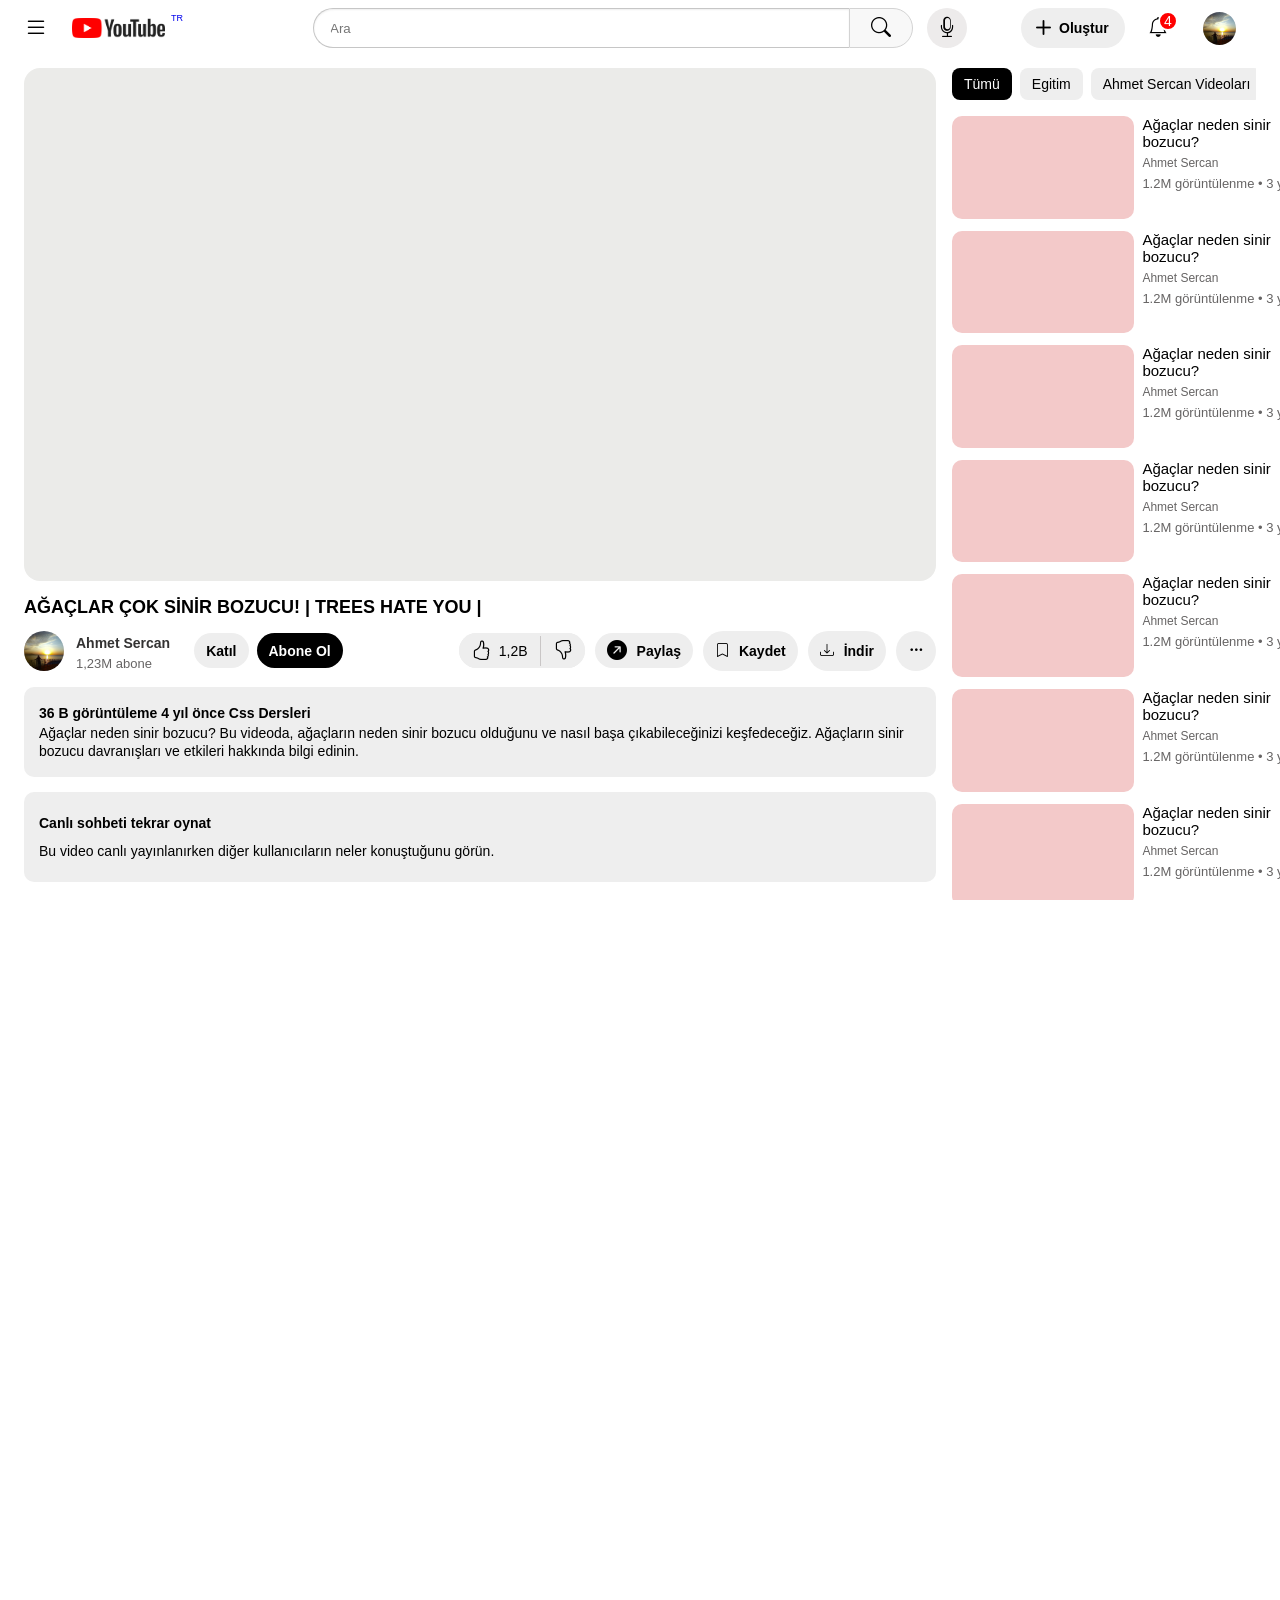
==== commit 884d96e2: "youtube sidebar güncellendi" ====
--- a/youtube-video-syfasi.html
+++ b/youtube-video-syfasi.html
@@ -4,7 +4,7 @@
         <meta charset="UTF-8" />
         <meta name="viewport" content="width=device-width, initial-scale=1.0" />
         <title>YouTube</title>
-        <link rel="stylesheet" href="youtube-video-syfası.css" />
+        <link rel="stylesheet" href="youtube-video-syfasi.css" />
         <link rel="icon" type="image/svg+xml" href="youtube-svgrepo-com.svg" />
         <title>YouTube</title>
         <link
@@ -20,10 +20,15 @@
                 <div class="justify">
                     <i class="bi bi-list"></i>
                 </div>
-                <div class="youtube-icon">
-                    <img src="YouTube_Logo_2017.svg.png" alt="YouTube Logo" />
-                    <p>TR</p>
-                </div>
+                <a href="index.html">
+                    <div class="youtube-icon">
+                        <img
+                            src="YouTube_Logo_2017.svg.png"
+                            alt="YouTube Logo"
+                        />
+                        <p>TR</p>
+                    </div>
+                </a>
             </div>
             <div class="header-center">
                 <div class="input-dis">
@@ -482,7 +487,7 @@
                 </div>
                 <div class="mobil-video-grid">
                     <div class="mobil-video-card">
-                        <a href="youtube-video-syfası.html">
+                        <a href="youtube-video-syfasi.html">
                             <div class="mobil-video-yeri">
                                 <img
                                     src="Ekran görüntüsü 2026-05-04 115736.png"
@@ -513,7 +518,7 @@
                     </div>
 
                     <div class="mobil-video-card">
-                        <a href="youtube-video-syfası.html">
+                        <a href="youtube-video-syfasi.html">
                             <div class="mobil-video-yeri">
                                 <img
                                     src="Ekran görüntüsü 2026-05-04 115736.png"
@@ -544,7 +549,7 @@
                     </div>
 
                     <div class="mobil-video-card">
-                        <a href="youtube-video-syfası.html">
+                        <a href="youtube-video-syfasi.html">
                             <div class="mobil-video-yeri">
                                 <img
                                     src="Ekran görüntüsü 2026-05-04 115736.png"
@@ -575,7 +580,7 @@
                     </div>
 
                     <div class="mobil-video-card">
-                        <a href="youtube-video-syfası.html">
+                        <a href="youtube-video-syfasi.html">
                             <div class="mobil-video-yeri">
                                 <img
                                     src="Ekran görüntüsü 2026-05-04 115736.png"
@@ -606,7 +611,7 @@
                     </div>
 
                     <div class="mobil-video-card">
-                        <a href="youtube-video-syfası.html">
+                        <a href="youtube-video-syfasi.html">
                             <div class="mobil-video-yeri">
                                 <img
                                     src="Ekran görüntüsü 2026-05-04 115736.png"
@@ -637,7 +642,7 @@
                     </div>
 
                     <div class="mobil-video-card">
-                        <a href="youtube-video-syfası.html">
+                        <a href="youtube-video-syfasi.html">
                             <div class="mobil-video-yeri">
                                 <img
                                     src="Ekran görüntüsü 2026-05-04 115736.png"
@@ -666,32 +671,6 @@
                             </div>
                         </a>
                     </div>
-
-                    <div class="mobil-video-card">
-                        <div class="mobil-video-yeri">
-                            <img
-                                src="Ekran görüntüsü 2026-05-04 115736.png"
-                                alt=""
-                            />
-                        </div>
-
-                        <div class="mobil-video-info">
-                            <div class="mobil-channel-avatar">
-                                <img src="ahmet-foto.png" alt="ahmet foto" />
-                            </div>
-
-                            <div class="mobil-text">
-                                <h4>Türkiye'nin Hipersonik Füzeler Çağı</h4>
-                                <h4>Başlıyor | Murat İkinci | Sahne #3</h4>
-                                <p>
-                                    gdh TV
-                                    <i class="bi bi-check-circle-fill"></i>
-                                    ve Sahne!
-                                </p>
-                                <span>112 B görüntülenme • 4 ay önce</span>
-                            </div>
-                        </div>
-                    </div>
                 </div>
                 <div class="video-sag-videolar">
                     <div class="video-sag-video-card">
--- a/youtube-video-syfasi.css
+++ b/youtube-video-syfasi.css
@@ -0,0 +1,1333 @@
+* {
+    margin: 0;
+    padding: 0;
+    box-sizing: border-box;
+    outline: 0;
+    text-decoration: none;
+    outline: none;
+
+}
+
+
+html,
+body {
+    height: 100%;
+    font-family: Arial;
+    overflow-x: hidden;
+}
+
+
+
+
+.header {
+    display: flex;
+    flex-direction: row;
+    justify-content: space-between;
+    align-items: center;
+
+    position: sticky;
+    
+    top: 0;
+
+    left: 0;
+    right: 0;
+    width: 100%;
+
+    height: 56px;
+
+    padding: 0 16px;
+    z-index: 1000;
+    background-color: white;
+}
+
+.header-left {
+    display: flex;
+    align-items: center;
+    gap: 16px;
+    flex-shrink: 0;
+}
+
+.justify {
+    width: 40px;
+    height: 40px;
+    display: flex;
+    align-items: center;
+    justify-content: center;
+}
+
+.justify i {
+    font-size: 24px;
+}
+
+.justify:hover {
+    background-color: #eee;
+    border-radius: 1000px;
+    width: 40px;
+    height: 40px;
+}
+
+.youtube-icon {
+    display: flex;
+    align-items: center;
+}
+
+.youtube-icon img {
+    width: 93px;
+}
+
+.youtube-icon p {
+    font-size: 9px;
+    font-weight: 200;
+    margin: 0 0 20px 6px;
+}
+
+
+
+.header-center {
+    display: flex;
+    flex: 0 1 762px;
+    align-items: center;
+    min-width: 0;
+    flex-shrink: 1;
+    max-width: 730px;
+}
+
+.input-dis {
+    display: flex;
+    flex: 1;
+    position: relative;
+    margin: 0 0 0 40px;
+    height: 40px;
+    padding: 0 4px;
+    color: black;
+}
+
+.input-t {
+    position: relative;
+    align-items: center;
+    border: 1px solid;
+    border-color: #c6c6c6;
+    border-right: 0;
+    background-color: var(--t518e925f61bdcb91);
+    box-shadow: inset 0 1px 2px #eee;
+    border-radius: 40px 0 0 40px;
+    margin-left: 32px;
+    padding: 0 4px 0 16px;
+    display: flex;
+    flex: 1;
+    flex-shrink: 1;
+    cursor: text;
+}
+
+.input-t input {
+    display: flex;
+    flex: 1;
+    border: none;
+    border-radius: 40px 0 0 40px;
+    min-width: none;
+    width: 100%;
+    background-color: transparent;
+}
+
+
+.search-button {
+    border: 1px solid #d3d3d3;
+    background-color: #f8f8f8;
+    width: 64px;
+    border-radius: 0 40px 40px 0;
+    justify-content: center;
+    cursor: pointer;
+    padding: 0;
+    margin: 0;
+    color: inherit;
+}
+
+.search-button:hover {
+    background-color: #e3e2e2;
+}
+
+.search-button i {
+    font-size: 20px;
+}
+
+.mic {
+    border-radius: 1000px;
+    margin-left: 10px;
+    background-color: #edebeb;
+    width: 40px;
+    height: 40px;
+    border: none;
+    flex-shrink: 0;
+}
+
+.mic:hover {
+    background-color: #d5d5d5;
+}
+
+.mic i {
+    font-size: 20px;
+}
+
+
+
+.header-right {
+    display: flex;
+    align-items: center;
+    justify-content: flex-end;
+    min-width: 215px;
+    gap: 5px;
+    flex-shrink: 0;
+    margin-right: 28px;
+}
+
+.olustur {
+    display: flex;
+    align-items: center;
+    justify-content: center;
+
+    background-color: #eee;
+    border-radius: 20px;
+
+    height: 40px;
+    padding: 0 16px 0 8px;
+}
+
+.olustur:hover {
+    background-color: rgb(213, 212, 212);
+}
+
+.olustur i {
+    font-size: 30px;
+}
+
+.olustur p {
+    font-size: 14px;
+    font-weight: 600;
+}
+
+
+.bildirim {
+    display: flex;
+    align-items: center;
+    justify-content: center;
+    position: relative;
+
+    border-radius: 1000px;
+
+    height: 40px;
+    width: 40px;
+    margin: 0 8px;
+    margin-right: 16px;
+}
+
+.bildirim:hover {
+    background-color: rgb(225, 223, 223);
+}
+
+.bildirim i {
+    font-size: 20px;
+}
+
+.bildirim span {
+    font-size: 14px;
+    color: white;
+}
+
+.bildirim-red {
+    display: flex;
+    justify-content: center;
+    align-items: center;
+
+    position: absolute;
+    top: 3px;
+    right: 0;
+
+    width: 20px;
+
+    background-color: red;
+    border-radius: 1000px;
+    border: 2px solid white;
+}
+
+.header-foto {
+    display: flex;
+    align-items: center;
+    justify-content: center;
+    margin-left: auto;
+}
+
+.header-foto img {
+    width: 33px;
+    height: 33px;
+    border-radius: 1000px;
+}
+
+
+
+
+
+
+
+.video-container{
+    display: flex;
+    gap: 16px;
+    padding-left: clamp(10px, 2vw, 24px);
+    padding-top: clamp(10px, 2vw, 12px);
+    padding-right: clamp(10px, 2vw, 24px);
+    padding-bottom: clamp(10px, 2vw, 24px);
+
+    justify-content: center;
+}
+
+
+.video-sol{
+    flex: 3;
+    min-width: 0;
+       max-width:1000px;
+}
+
+
+.video-sag{
+    flex: 1;
+    min-width: 300px;
+}
+
+.video-yeri{
+    width: 100%;
+    aspect-ratio: 16 / 9;
+    border-radius: 16px;
+    overflow: hidden;
+    background-color: #ebebe9;
+    min-height: 200px;
+}
+
+
+.video-title{
+    font-size: 18px;
+    font-weight: 600;
+    color: rgb(0, 0, 0);
+    font-family: Roboto, "Arial", sans-serif;
+    margin: 16px 0 12px 0;
+}
+
+
+.video-nav{
+    display: flex;
+    justify-content: space-between;
+    align-items: center;
+    gap: 10px;
+}
+.video-nav-sol{
+    display: flex;
+    align-items: center;
+}
+.video-nav-sol .kanal-foto{
+    display: flex;
+    align-items: center;
+    justify-content: center;
+    gap: 12px;
+    margin-right: 24px;
+}
+
+.video-nav-sol .kanal-foto img{
+    width: 40px;
+    height: 40px;
+    border-radius: 1000px;
+    cursor: pointer;
+}
+.video-nav-sol .kanal-foto .kanal-text{
+    display: flex;
+    flex-direction: column;
+    gap: 5px;
+    margin-top: 5px;
+    white-space: nowrap;
+
+}
+.video-nav-sol  .kanal-isim{
+    font-size: 14px;
+    font-weight: 600;
+    color: rgb(51, 50, 50);
+    cursor: pointer;
+}
+
+.video-nav-sol .kanal-foto .kanal-abone-sayisi{
+    font-size: 13px;
+    color: rgb(102, 100, 100);
+}
+
+.video-nav-sol .katil-btn{
+    display: flex;
+    align-items: center;
+    justify-content: center;
+    background-color: #eee;
+    color: rgb(0, 0, 0);
+    font-size: 14px;
+    font-weight: 600;
+    border-radius: 20px;
+    padding: 0 12px;
+    height: 35px;
+    margin-right: 8px;
+    cursor: pointer;
+    white-space: nowrap;
+
+}
+
+
+.video-nav-sol .Abone-ol{
+    display: flex;
+    align-items: center;
+    justify-content: center;
+    background-color: rgb(0, 0, 0);
+    color: white;
+    font-size: 14px;
+    font-weight: 600;
+    border-radius: 20px;
+    padding: 0 12px;
+    height: 35px;
+    cursor: pointer;
+    white-space: nowrap;
+
+}
+
+
+
+
+
+
+.video-nav-sag{
+    display: flex;
+    align-items: center;
+    gap: 10px;
+}
+.video-nav-sag .likeler{
+    display: flex;
+    align-items: center;
+    justify-content: center;
+    color: rgb(0, 0, 0);
+    font-size: 14px;
+    font-weight: 500;
+    background-color: #eee;
+    border-radius: 20px;
+    height: 35px;
+    white-space: nowrap;
+    cursor: pointer;
+}
+.video-nav-sag .dislike-btn{
+    display: flex;
+    align-items: center;
+    justify-content: center;
+    color: rgb(0, 0, 0);
+    font-size: 14px;
+    font-weight: 500;
+    background-color: #eee;
+    height: 35px;
+    padding: 0 12px;
+    border-top-right-radius: 20px;
+    border-bottom-right-radius: 20px;
+    white-space: nowrap;
+
+
+}
+.video-nav-sag .like-btn {
+    display: flex;
+    align-items: center;
+    justify-content: center;
+    gap: 8px;
+    color: rgb(0, 0, 0);
+    font-size: 14px;
+    font-weight: 500;
+    background-color: #eee;
+    border-top-left-radius: 20px;
+    border-bottom-left-radius: 20px;
+    height: 35px;
+    padding: 0 12px;
+    cursor: pointer;
+    white-space: nowrap;
+
+}
+
+.like-btn i, .dislike-btn i{
+    font-size: 20px;
+}
+
+.like-btn:hover, .dislike-btn:hover{
+    background-color: rgb(213, 212, 212);
+}
+
+
+.dik-like-cizgi{
+    width: 1px;
+    height: 30px;
+    background-color: rgb(201, 198, 198);
+}
+
+
+.video-nav-sag .paylas-btn{
+    display: flex;
+    align-items: center;
+    justify-content: center;
+    color: rgb(0, 0, 0);
+    font-size: 14px;
+    font-weight: 600;
+    background-color: #eee;
+    border-radius: 20px;
+    height: 35px;
+    padding: 0 12px;
+
+    gap: 10px;
+    cursor: pointer;
+    white-space: nowrap;
+
+}
+
+.video-nav-sag 
+.kaydet-btn i
+.indir-btn i
+,.paylas-btn i{
+    font-size: 20px;
+}   
+.video-nav-sag 
+.kaydet-btn:hover,
+.indir-btn:hover,
+.uc-nokta-btn:hover,
+.paylas-btn:hover{
+    background-color: rgb(213, 212, 212);
+}
+
+
+ .kaydet-btn{
+    display: flex;
+    align-items: center;
+    justify-content: center;
+    color: rgb(0, 0, 0);
+    font-size: 14px;
+    font-weight: 600;
+    background-color: #eee;
+    border-radius: 20px;
+    height: 40px;
+    padding: 0 12px;
+    gap: 10px;
+    white-space: nowrap;
+    cursor: pointer;
+}
+
+.indir-btn{
+    display: flex;
+    align-items: center;
+    justify-content: center;
+    color: rgb(0, 0, 0);
+    font-size: 14px;
+    font-weight: 600;
+    background-color: #eee;
+    border-radius: 20px;
+    height: 40px;
+    padding: 0 12px;
+
+    gap: 10px;
+    white-space: nowrap;
+    cursor: pointer;
+}
+
+
+.uc-nokta-btn{
+    display: flex;
+    align-items: center;
+    justify-content: center;
+    color: rgb(0, 0, 0);
+    font-size: 14px;
+    font-weight: 500;
+    background-color: #eee;
+    border-radius: 20px;
+    height: 40px;
+    min-width: 40px !important;
+    padding: 10px; 
+    gap: 10px;
+    cursor: pointer;
+}
+
+
+
+
+
+.video-nav-aciklama-container{
+    display: flex;
+    align-items: center;
+    justify-content: space-between;
+    width: 100%;
+    margin-top: 16px;
+    gap: 15px;
+}
+
+
+.video-nav-aciklama {
+    display: flex;
+    align-items: center;
+    justify-content: center;
+    flex-direction: column;
+    background-color: #eee;
+    padding: 15px;
+    border-radius: 10px;
+    font-size: 14px;
+    font-weight: 400;
+    line-height: 18px;
+    color: rgb(0, 0, 0);
+    width: 50%;
+    height: 90px;
+    cursor: pointer;
+}
+
+.video-nav-aciklama .aciklama-baslik{
+    font-size: 14px;
+    font-weight: 600;
+    color: rgb(0, 0, 0);
+    margin-bottom: 2px;
+    margin-right: auto;
+}  
+
+.aciklama-baslik-canli {
+    font-size: 14px;
+    font-weight: 600;
+    color: rgb(0, 0, 0);
+    margin-bottom: 10px;
+}
+
+.video-nav-aciklama:first-child:hover{
+    background-color: #f6e8e8;
+}
+
+
+
+.mobil-video-yorum-container{
+    display: none;
+}
+
+
+.video-yorum-container{
+    display: flex;
+    flex-direction: column;
+    justify-content: center;
+    margin-top: 30px;
+}
+
+.yorum-baslik{
+    display: flex;
+    align-items: center;
+    margin-bottom: 16px;
+    gap: 35px;
+    
+}
+
+.yorum-sayisi{
+    font-size: 20px;
+    font-weight: 600;
+    color: rgb(0, 0, 0);
+}
+
+.yorum-sirala{
+    display: flex;
+    align-items: center;
+    gap: 10px;
+    color: rgb(0, 0, 0);
+    font-size: 14px;
+    font-weight: 500;
+    cursor: pointer;
+}
+.yorum-sirala i{
+    font-size: 25px;
+}
+
+
+
+.yorum-input {
+    display: flex;
+    align-items: center;
+    gap: 10px;
+    margin-bottom: 10px;
+}
+.yorum-input img{
+    width: 25px;
+    height: 25px;
+    border-radius: 1000px;
+}
+.yorum-input input{
+    flex: 1;
+    border:  none;
+    border-bottom: 1px solid rgb(201, 198, 198);
+    font-size: 14px;
+    color: rgb(0, 0, 0);
+}
+
+
+.yorum-item{
+    display: flex;
+    gap: 15px;
+    margin-top: 20px;
+    margin-right: 20px;
+}
+
+
+.yorum-item-orta {
+    display: flex;
+    flex-direction: column;
+    gap: 7px;
+}
+.yorum-item  img{
+    width: 40px;
+    height:40px;
+    border-radius: 1000px;
+
+}
+
+.yorum-item .yorum-title{
+    display: flex;
+    align-items: center;
+    gap: 10px;
+    font-size: 14px;
+    font-weight: 600;
+}
+.yorum-item .yorum-title p{
+    color:rgb(116, 112, 112);
+    font-size: 12px;
+    font-weight: 400;
+}
+.yorum-item .yorum-text{
+    font-size: 14px;
+    color: rgb(0, 0, 0);
+}
+
+.yorum-begeni {
+    display: flex;
+    align-items: center;
+    gap: 10px;
+    color: rgb(0, 0, 0);
+    font-size: 14px;
+    font-weight: 500;
+    margin-top: 5px;
+}
+.yorum-begeni i{
+    font-size: 16px;
+    cursor: pointer;
+}
+
+.yorum-begeni p{
+    font-size: 14px;
+    margin-left: 20px;
+}
+
+.yorum-item-sag{
+    display: flex;
+    align-items: center;
+    gap: 10px;
+    color: rgb(0, 0, 0);
+    font-size: 14px;
+    font-weight: 500;
+    margin-left: auto;
+}
+
+.yorum-item-sag i{
+    display: flex;
+    justify-content: center;
+    align-items: center;
+    font-size: 18px;
+    width: 40px;
+    height: 40px;
+
+}
+.yorum-item-sag i:hover{
+    border-radius: 1000px;
+    width: 40px;
+    height: 40px;
+    cursor: pointer;
+}
+
+
+
+
+
+
+
+
+
+
+
+
+.video-sag-navbar{
+    display: flex;
+    align-items: center;
+    gap: 8px;
+    margin-bottom: 16px;
+    flex-wrap: nowrap;
+    overflow-x: auto;
+}
+
+.video-sag-nav-item{
+    font-size: 14px;
+    font-weight: 500;
+    color: rgb(0, 0, 0);
+    cursor: pointer;
+    background-color: #eee;
+    border-radius: 8px;
+    padding: 8px 12px;
+
+    display: flex;
+    white-space: nowrap;
+    
+}
+.video-sag-nav-item:first-child{
+    background-color: rgb(0, 0, 0);
+    color: #fff;
+}
+
+
+
+.video-sag-videolar{
+    display: flex;
+    flex-direction: column;
+    gap: 12px;
+}
+
+.video-sag-video-card {
+   display: flex;
+   gap: 8px;
+}
+
+.card-video{
+    width: 60%;
+    aspect-ratio:16/9;
+    background:#f3c9c9;
+    border-radius:10px;
+    flex-shrink:0;
+}
+
+.card-chat{
+    display: flex;
+    flex-direction: column;
+    gap: 6px;
+    flex: 1;
+}
+
+.card-chat .card-title{
+    font-size: 15px;
+    font-weight: 500;
+    color: rgb(0, 0, 0);
+}
+
+.card-chat .card-kanal{
+    font-size: 12px;
+    color: rgb(102, 100, 100);
+}
+
+.card-chat .card-bilgi{
+    font-size: 13px;
+    color: rgb(102, 100, 100);
+    white-space: nowrap;
+
+}
+
+
+
+@media  (max-width:1280px) {
+    .video-nav-aciklama {
+        width: 100%;
+        display: flex;
+        align-items: flex-start;
+    }
+
+    .video-nav-aciklama-container {
+        display: flex;
+        flex-direction: column;
+    }
+}
+
+
+@media (max-width:1200px) {
+    .indir-btn {
+        display: none;
+    }
+}
+
+@media (max-width: 1100px) {
+    .kaydet-btn  {
+        display: none;
+    }
+}
+
+
+
+.mobil-video-grid {
+    display: none;
+}
+
+@media (max-width:1015px){
+    
+   .kaydet-btn  {
+        display: flex;
+    }
+    .indir-btn {
+        display: flex;
+    } 
+
+    @media (max-width: 900px) {
+                  
+        .indir-btn {
+            display: none;
+        }     
+    }                                                                      
+    @media (max-width: 780px) {
+                  
+        .kaydet-btn {
+            display: none;
+        }     
+    }                                                                      
+
+.mobil-video-grid {
+    display: grid;
+    grid-template-columns: repeat(auto-fit, minmax(250px, 1fr));
+    gap: 16px;
+}
+
+@media (max-width: 915px) {
+    .mobil-video-grid {
+        grid-template-columns: repeat(2, 1fr);
+    }
+}
+
+@media (max-width: 615px) {
+    .mobil-video-grid {
+        grid-template-columns: 1fr;
+    }
+}
+
+.mobil-video-card {
+    display: flex;
+    flex-direction: column;
+}
+
+.mobil-video-card:hover {
+    border-radius: 20px;
+    transition: all 0.5s ease;
+    cursor: pointer;
+
+}
+
+.mobil-video-yeri img {
+    width: 100%;
+    height: auto;
+    border-radius: 8px;
+}
+
+.mobil-channel-avatar img {
+    display: none;
+}
+
+.mobil-video-info {
+    display: flex;
+    margin-top: 8px;
+}
+
+.mobil-video-card .mobil-text {
+    display: flex;
+    flex-direction: column;
+    gap: 4px;
+}
+
+.mobil-video-card .mobil-text h4 {
+    font-size: 15px;
+    font-weight: 600;
+    color: rgb(0, 0, 0);
+}
+.mobil-text h4:nth-child(2) {
+    display: none;
+}
+
+.mobil-video-card .mobil-text p {
+    font-size: 12px;
+    color: #756d6d;
+}
+
+.mobil-video-card .mobil-text span {
+    font-size: 13px;
+    color: #606060;
+}
+
+
+
+    .video-container{
+        flex-direction: column;
+        padding: 0;
+        gap: 0;
+    }
+
+    .video-yeri {
+        border-radius: 0;
+        
+    }
+    
+    .yan-bosluklar {
+         padding-right: clamp(10px, 2vw, 24px);
+                padding-left: clamp(10px, 2vw, 24px);
+                padding-bottom: clamp(5px, 1vw, 12px);
+
+    }
+
+    .video-sag-videolar {
+        display: none;
+    }
+    
+   
+
+
+    .video-sag{
+        width: 100%;
+        flex-shrink: 1;
+        padding: clamp(10px, 2vw, 24px);
+
+    }
+
+    .video-yorum-container{
+        display: none;
+    }
+    
+
+
+.mobil-video-yorum-container{
+    display: flex;
+    flex-direction: column;
+    justify-content: center;
+    margin-top: 20px;
+    padding-bottom: clamp(10px, 2vw, 24px);
+    padding-right: clamp(10px, 2vw, 24px);
+    padding-left: clamp(10px, 2vw, 24px);
+
+}
+
+.mobil-yorum-baslik{
+    display: flex;
+    align-items: center;
+    margin-bottom: 16px;
+    gap: 35px;
+    
+}
+
+.mobil-yorum-sayisi{
+    font-size: 20px;
+    font-weight: 600;
+    color: rgb(0, 0, 0);
+}
+
+.mobil-yorum-sirala{
+    display: flex;
+    align-items: center;
+    gap: 10px;
+    color: rgb(0, 0, 0);
+    font-size: 14px;
+    font-weight: 500;
+    cursor: pointer;
+}
+
+.mobil-yorum-sirala i{
+    font-size: 25px;
+}
+
+.mobil-yorum-input {
+    display: flex;
+    align-items: center;
+    gap: 10px;
+    margin-bottom: 10px;
+}
+
+.mobil-yorum-input img{
+    width: 25px;
+    height: 25px;
+    border-radius: 1000px;
+}
+
+.mobil-yorum-input input{
+    flex: 1;
+    border: none;
+    border-bottom: 1px solid rgb(201, 198, 198);
+    font-size: 14px;
+    color: rgb(0, 0, 0);
+}
+
+.mobil-yorum-item{
+    display: flex;
+    gap: 15px;
+    margin-top: 20px;
+    margin-right: 20px;
+}
+
+.mobil-yorum-item-orta {
+    display: flex;
+    flex-direction: column;
+    gap: 7px;
+}
+
+.mobil-yorum-item img{
+    width: 40px;
+    height:40px;
+    border-radius: 1000px;
+}
+
+.mobil-yorum-item .mobil-yorum-title{
+    display: flex;
+    align-items: center;
+    gap: 10px;
+    font-size: 14px;
+    font-weight: 600;
+}
+
+.mobil-yorum-item .mobil-yorum-title p{
+    color:rgb(116, 112, 112);
+    font-size: 12px;
+    font-weight: 400;
+}
+
+.mobil-yorum-item .mobil-yorum-text{
+    font-size: 14px;
+    color: rgb(0, 0, 0);
+}
+
+.mobil-yorum-begeni {
+    display: flex;
+    align-items: center;
+    gap: 10px;
+    color: rgb(0, 0, 0);
+    font-size: 14px;
+    font-weight: 500;
+    margin-top: 5px;
+}
+
+.mobil-yorum-begeni i{
+    font-size: 16px;
+    cursor: pointer;
+}
+
+.mobil-yorum-begeni p{
+    font-size: 14px;
+    margin-left: 20px;
+}
+
+.mobil-yorum-item-sag{
+    display: flex;
+    align-items: center;
+    gap: 10px;
+    color: rgb(0, 0, 0);
+    font-size: 14px;
+    font-weight: 500;
+    margin-left: auto;
+}
+
+.mobil-yorum-item-sag i{
+    display: flex;
+    justify-content: center;
+    align-items: center;
+    font-size: 18px;
+    width: 40px;
+    height: 40px;
+}
+
+.mobil-yorum-item-sag i:hover{
+    border-radius: 1000px;
+    width: 40px;
+    height: 40px;
+    cursor: pointer;
+}
+}
+
+
+.mini-input {
+    display: none;
+}
+
+
+@media  (max-width: 657px) {
+    .input-dis {
+        display: none;
+    }
+      .header-center {
+        justify-content: flex-end;
+    }
+     .mini-input {
+        display: flex;
+        margin-left: 0;   
+    }
+     .mini-input button {
+        display: flex;
+        justify-content: center;
+        align-items: center;
+        border: none;
+        width: 40px;
+        height: 40px;
+        border-radius: 1000px;
+        cursor: pointer;
+        padding: 0;
+        margin: 0;
+    }
+
+    .mini-input button i {
+        font-size: 20px;
+    }
+
+    
+    
+    .mic {
+        background-color: #ffffff;
+        margin-left: 0;
+    }
+    .header {
+        padding: 0 8px;
+    }
+
+    .video-nav {
+        display: flex;
+        flex-direction: column;
+        align-items: flex-start;
+        gap: 8px;
+    }
+    .kaydet-btn, .indir-btn, .video-nav-sag .paylas-btn {
+        display: flex;
+        height: 35px;
+        padding: 0 10px;
+    }
+}
+
+
+
+@media (max-width: 480px) {
+    
+    .video-nav-sag  {
+        display: flex;
+        gap: 8px;
+        overflow-x: auto;
+        width: 100%;
+        min-width: 0;
+    }
+   
+    
+    .video-nav-sol  {
+        display: flex;
+        gap: 8px;
+        overflow-x: auto;
+        width: 100%;
+        min-width: 0;
+    }
+   
+.video-nav-aciklama {
+      display: flex;
+      height: auto;
+    }
+    .uc-nokta-btn {
+        display: flex;
+        width: 40px !important;
+    }
+}
+ 
+* {
+  scrollbar-width: none; /* Firefox */
+  -ms-overflow-style: none; /* eski Edge/IE */
+}
+
+*::-webkit-scrollbar {
+  display: none; /* Chrome, Safari */
+}
+
+
+@media (max-width: 657px) {
+    .input-dis {
+        display: none;
+    }
+    .header-center {
+        justify-content: flex-end;
+    }
+    .mini-input {
+        display: flex;
+        margin-left: 0;
+        
+    }
+    .mini-input button {
+        display: flex;
+        justify-content: center;
+        align-items: center;
+        border: none;
+        width: 40px;
+        height: 40px;
+        border-radius: 1000px;
+        cursor: pointer;
+        padding: 0;
+        margin: 0;
+        background-color: inherit;
+    }
+
+    .mini-input button i {
+        font-size: 20px;
+    }
+
+    .mic {
+        background-color: #ffffff;
+        margin-left: 0;
+    }
+
+    
+    .header-right {
+        display: flex;
+        align-items: center;
+        min-width: 0;
+        gap: 0px;
+        margin-right: 0;
+    }
+
+    .header {
+        padding: 0 8px;
+    }
+}
+
+  
+@media (max-width: 499px) {
+    .mic {
+        display: none;
+    }
+}
+  
+@media (max-width: 480px) {
+    .indir-btn {
+        display: none;
+    }
+}
+
+    
+@media (max-width: 430px) {
+    .olustur p {
+        display: none;
+    }
+    .olustur {
+        width: 40px;
+        padding: 0 8px;
+        display: flex;
+        justify-content: center;
+        align-items: center;
+    }
+}
+    
+@media (max-width: 390px) {
+    .kaydet-btn {
+        display: none;
+    }
+  
+}
+    
+@media (max-width: 340px) {
+    .header-foto {
+        display: none;
+    }
+  
+}
+
+    
+@media (max-width: 300px) {
+    .bildirim {
+        display: none;
+    }
+  
+}
+
